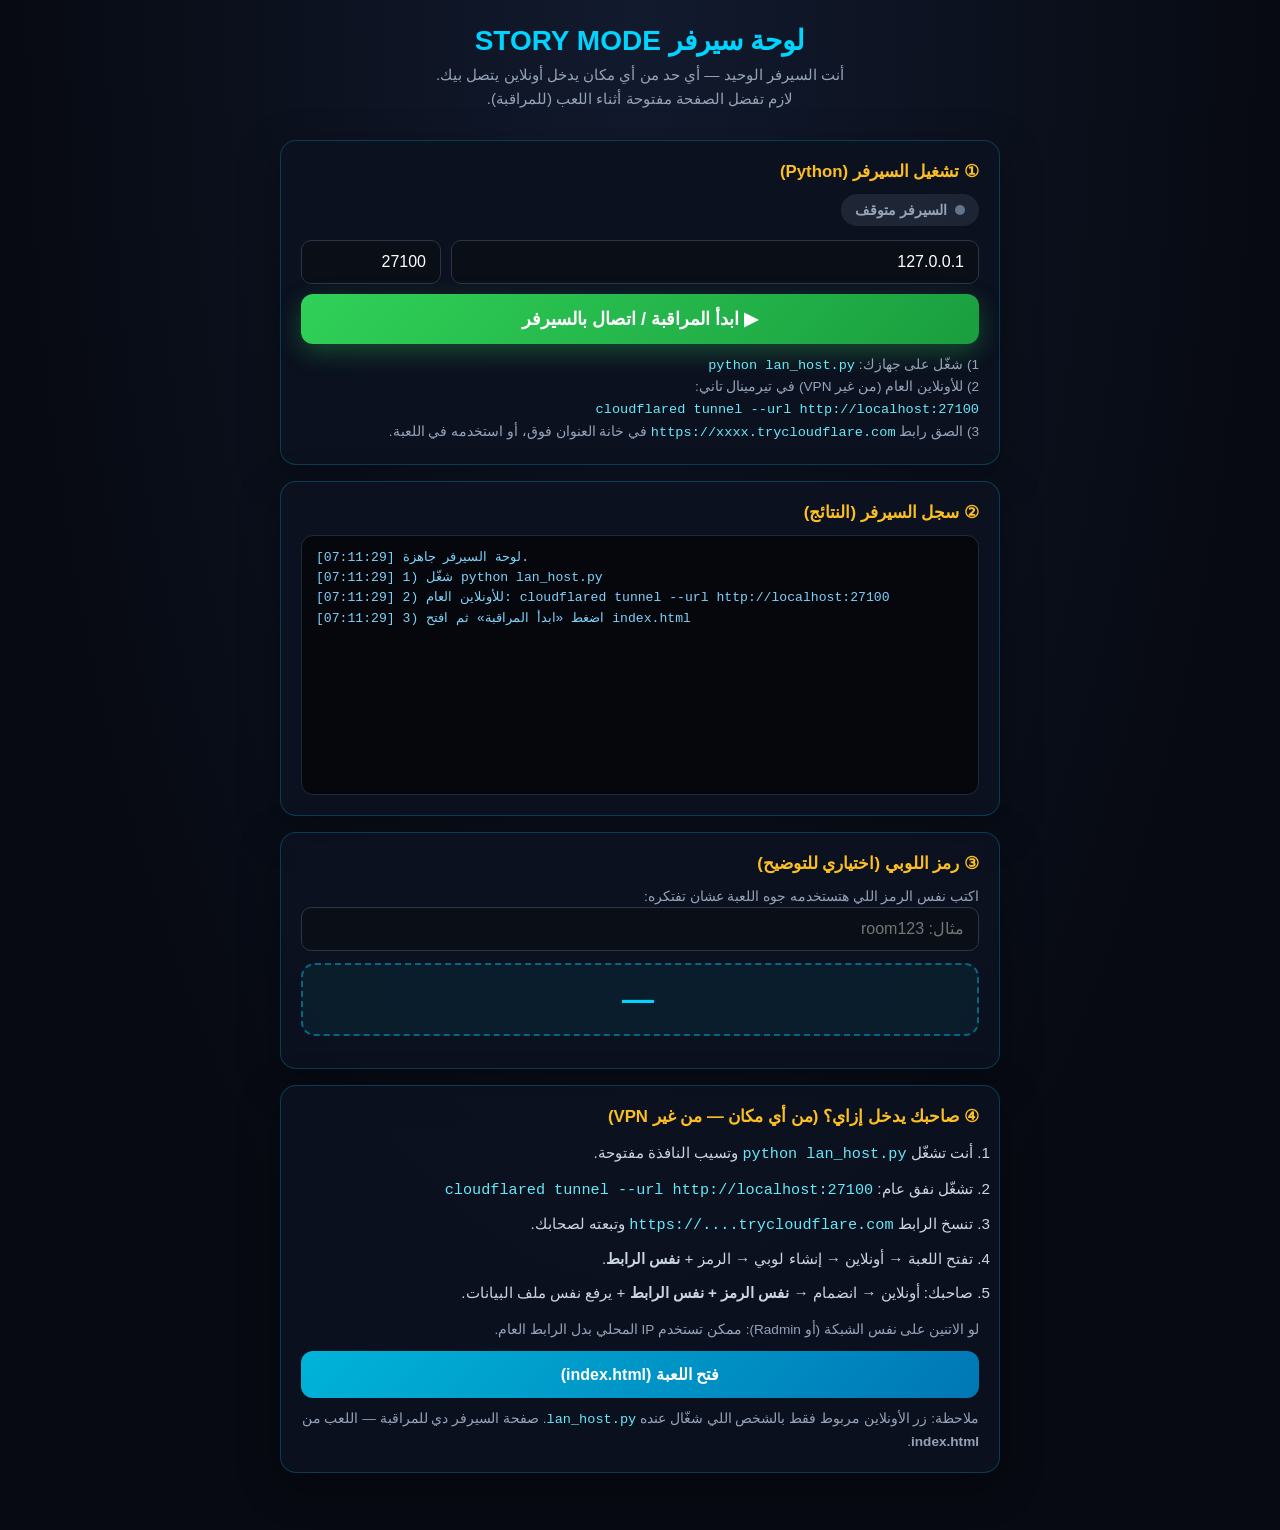
==== server.html @ b1395902 "Add files via upload" ====
<!DOCTYPE html>
<html lang="ar" dir="rtl">
<head>
  <meta charset="UTF-8" />
  <meta name="viewport" content="width=device-width, initial-scale=1.0" />
  <title>STORY MODE — لوحة السيرفر</title>
  <style>
    * { box-sizing: border-box; margin: 0; padding: 0; }
    body {
      font-family: Tahoma, Arial, sans-serif;
      background: radial-gradient(ellipse at top, #121a2e 0%, #070a12 70%);
      color: #e2e8f0;
      min-height: 100vh;
      padding: 24px 16px 48px;
    }
    .wrap { max-width: 720px; margin: 0 auto; }
    h1 {
      font-size: 1.75rem;
      color: #00d4ff;
      text-align: center;
      margin-bottom: 6px;
    }
    .sub {
      text-align: center;
      color: #94a3b8;
      margin-bottom: 28px;
      line-height: 1.6;
      font-size: 0.95rem;
    }
    .card {
      background: rgba(12, 18, 32, 0.92);
      border: 1px solid rgba(0, 212, 255, 0.22);
      border-radius: 16px;
      padding: 20px;
      margin-bottom: 16px;
      box-shadow: 0 12px 40px rgba(0,0,0,0.35);
    }
    .card h2 {
      font-size: 1.05rem;
      color: #fbbf24;
      margin-bottom: 12px;
    }
    .btn {
      display: inline-block;
      font-family: inherit;
      font-weight: 700;
      border: none;
      border-radius: 12px;
      padding: 14px 22px;
      cursor: pointer;
      font-size: 1rem;
      transition: transform .15s, box-shadow .15s;
    }
    .btn:active { transform: scale(0.98); }
    .btn-start {
      background: linear-gradient(135deg, #30d158, #1a9e3f);
      color: #fff;
      width: 100%;
      font-size: 1.15rem;
      box-shadow: 0 8px 24px rgba(48, 209, 88, 0.3);
    }
    .btn-start:hover { box-shadow: 0 10px 28px rgba(48, 209, 88, 0.45); }
    .btn-stop {
      background: linear-gradient(135deg, #ff2d55, #c9184a);
      color: #fff;
      width: 100%;
      margin-top: 10px;
    }
    .btn-ghost {
      background: transparent;
      border: 1px solid #2a3548;
      color: #94a3b8;
      width: 100%;
      margin-top: 10px;
    }
    .btn-link {
      background: linear-gradient(135deg, #00b4d8, #0077b6);
      color: #fff;
      width: 100%;
      text-align: center;
      text-decoration: none;
      margin-top: 10px;
    }
    .status-pill {
      display: inline-flex;
      align-items: center;
      gap: 8px;
      padding: 8px 14px;
      border-radius: 999px;
      font-weight: 700;
      font-size: 0.9rem;
      margin-bottom: 14px;
    }
    .status-pill .dot {
      width: 10px; height: 10px; border-radius: 50%;
      background: #64748b;
    }
    .status-off { background: rgba(100,116,139,0.2); color: #94a3b8; }
    .status-on { background: rgba(48,209,88,0.15); color: #30d158; }
    .status-on .dot { background: #30d158; box-shadow: 0 0 10px #30d158; }
    .status-err { background: rgba(255,45,85,0.15); color: #ff6b8a; }
    .status-err .dot { background: #ff2d55; }
    .row {
      display: flex; gap: 10px; flex-wrap: wrap; margin-bottom: 10px;
    }
    .row input {
      flex: 1;
      min-width: 140px;
      padding: 12px 14px;
      border-radius: 10px;
      border: 1px solid #2a3548;
      background: #0a0e17;
      color: #fff;
      font-family: inherit;
      font-size: 1rem;
    }
    .log {
      background: #05070c;
      border: 1px solid #1e293b;
      border-radius: 12px;
      padding: 12px 14px;
      height: 260px;
      overflow-y: auto;
      font-family: Consolas, 'Courier New', monospace;
      font-size: 0.82rem;
      line-height: 1.55;
      color: #a5f3fc;
      white-space: pre-wrap;
      direction: ltr;
      text-align: left;
    }
    .log .ok { color: #4ade80; }
    .log .warn { color: #fbbf24; }
    .log .err { color: #fb7185; }
    .log .info { color: #7dd3fc; }
    .big-code {
      text-align: center;
      font-size: 2rem;
      font-weight: 800;
      letter-spacing: 0.12em;
      color: #00d4ff;
      padding: 16px;
      border: 2px dashed rgba(0,212,255,0.4);
      border-radius: 14px;
      margin: 12px 0;
      background: rgba(0,212,255,0.06);
    }
    .steps {
      color: #cbd5e1;
      line-height: 1.85;
      font-size: 0.95rem;
      padding-right: 6px;
    }
    .steps li { margin-bottom: 6px; }
    .hint {
      color: #94a3b8;
      font-size: 0.85rem;
      margin-top: 10px;
      line-height: 1.6;
    }
    .ip-list {
      display: flex; flex-wrap: wrap; gap: 8px; margin-top: 8px;
    }
    .ip-chip {
      background: rgba(0,212,255,0.12);
      border: 1px solid rgba(0,212,255,0.35);
      color: #67e8f9;
      padding: 8px 12px;
      border-radius: 8px;
      font-weight: 700;
      font-family: Consolas, monospace;
      cursor: pointer;
    }
    .ip-chip:hover { background: rgba(0,212,255,0.22); }
    code { color: #67e8f9; }
  </style>
</head>
<body>
  <div class="wrap">
    <h1>لوحة سيرفر STORY MODE</h1>
    <p class="sub">
      أنت السيرفر الوحيد — أي حد من أي مكان يدخل أونلاين يتصل بيك.<br>
      لازم تفضل الصفحة مفتوحة أثناء اللعب (للمراقبة).
    </p>

    <div class="card">
      <h2>① تشغيل السيرفر (Python)</h2>
      <div id="status-pill" class="status-pill status-off">
        <span class="dot"></span>
        <span id="status-text">السيرفر متوقف</span>
      </div>

      <div class="row">
        <input id="lan-ip" type="text" placeholder="IP أو رابط cloudflared" value="127.0.0.1" />
        <input id="lan-port" type="text" placeholder="المنفذ" value="27100" style="max-width:110px" />
      </div>

      <button class="btn btn-start" id="btn-start" type="button">▶ ابدأ المراقبة / اتصال بالسيرفر</button>
      <button class="btn btn-stop" id="btn-stop" type="button" style="display:none">■ إيقاف المراقبة</button>

      <p class="hint">
        1) شغّل على جهازك: <code>python lan_host.py</code><br>
        2) للأونلاين العام (من غير VPN) في تيرمينال تاني:<br>
        <code>cloudflared tunnel --url http://localhost:27100</code><br>
        3) الصق رابط <code>https://xxxx.trycloudflare.com</code> في خانة العنوان فوق، أو استخدمه في اللعبة.
      </p>

      <div id="ips-box" style="display:none;margin-top:14px">
        <div style="color:#94a3b8;font-size:0.85rem;margin-bottom:6px">عناوين IP محلية (اضغط للنسخ — LAN / Radmin فقط):</div>
        <div class="ip-list" id="ip-list"></div>
      </div>
    </div>

    <div class="card">
      <h2>② سجل السيرفر (النتائج)</h2>
      <div class="log" id="log"></div>
    </div>

    <div class="card">
      <h2>③ رمز اللوبي (اختياري للتوضيح)</h2>
      <p class="hint" style="margin-top:0">اكتب نفس الرمز اللي هتستخدمه جوه اللعبة عشان تفتكره:</p>
      <div class="row">
        <input id="room-code" type="text" placeholder="مثال: room123" maxlength="20" />
      </div>
      <div class="big-code" id="code-display">—</div>
    </div>

    <div class="card">
      <h2>④ صاحبك يدخل إزاي؟ (من أي مكان — من غير VPN)</h2>
      <ol class="steps">
        <li>أنت تشغّل <code>python lan_host.py</code> وتسيب النافذة مفتوحة.</li>
        <li>تشغّل نفق عام: <code>cloudflared tunnel --url http://localhost:27100</code></li>
        <li>تنسخ الرابط <code>https://....trycloudflare.com</code> وتبعته لصحابك.</li>
        <li>تفتح اللعبة → أونلاين → إنشاء لوبي → الرمز + <strong>نفس الرابط</strong>.</li>
        <li>صاحبك: أونلاين → انضمام → <strong>نفس الرمز + نفس الرابط</strong> + يرفع نفس ملف البيانات.</li>
      </ol>
      <p class="hint" style="margin-top:12px">
        لو الاتنين على نفس الشبكة (أو Radmin): ممكن تستخدم IP المحلي بدل الرابط العام.
      </p>
      <a class="btn btn-link" href="index.html">فتح اللعبة (index.html)</a>
      <p class="hint">
        ملاحظة: زر الأونلاين مربوط فقط بالشخص اللي شغّال عنده <code>lan_host.py</code>.
        صفحة السيرفر دي للمراقبة — اللعب من <strong>index.html</strong>.
      </p>
    </div>
  </div>

  <script>
    (function () {
      var logEl = document.getElementById('log');
      var pill = document.getElementById('status-pill');
      var statusText = document.getElementById('status-text');
      var timer = null;
      var failCount = 0;

      function ts() {
        var d = new Date();
        return [d.getHours(), d.getMinutes(), d.getSeconds()].map(function (n) {
          return (n < 10 ? '0' : '') + n;
        }).join(':');
      }

      function log(msg, cls) {
        var line = document.createElement('div');
        line.className = cls || 'info';
        line.textContent = '[' + ts() + '] ' + msg;
        logEl.appendChild(line);
        logEl.scrollTop = logEl.scrollHeight;
      }

      function setStatus(kind, text) {
        pill.className = 'status-pill status-' + kind;
        statusText.textContent = text;
      }

      function normalizeHost(raw, port) {
        var s = (raw || '').trim();
        if (!s) return 'http://127.0.0.1:' + (port || '27100');
        if (/^https?:\/\//i.test(s)) return s.replace(/\/$/, '');
        if (s.indexOf(':') !== -1 && s.indexOf('/') === -1) return 'http://' + s;
        if (/^[a-z0-9.-]+\.[a-z]{2,}$/i.test(s) && !/^\d+\.\d+\.\d+\.\d+$/.test(s)) {
          return 'https://' + s.replace(/\/$/, '');
        }
        return 'http://' + s + ':' + (port || '27100');
      }

      function baseUrl() {
        var ip = document.getElementById('lan-ip').value;
        var port = (document.getElementById('lan-port').value || '27100').trim();
        return normalizeHost(ip, port);
      }

      function copyText(t) {
        if (navigator.clipboard && navigator.clipboard.writeText) {
          navigator.clipboard.writeText(t).then(function () {
            log('تم نسخ: ' + t, 'ok');
          }).catch(function () {});
        }
      }

      function renderIps(ips) {
        var box = document.getElementById('ips-box');
        var list = document.getElementById('ip-list');
        list.innerHTML = '';
        if (!ips || !ips.length) {
          box.style.display = 'none';
          return;
        }
        box.style.display = 'block';
        ips.forEach(function (ip) {
          var chip = document.createElement('span');
          chip.className = 'ip-chip';
          chip.textContent = ip;
          chip.title = 'اضغط للنسخ';
          chip.onclick = function () {
            document.getElementById('lan-ip').value = ip;
            copyText(ip);
          };
          list.appendChild(chip);
        });
      }

      function pollOnce() {
        var url = baseUrl() + '/status';
        fetch(url, { cache: 'no-cache' }).then(function (r) { return r.json(); }).then(function (j) {
          if (!j || !j.ok) throw new Error('bad');
          failCount = 0;
          setStatus('on', 'السيرفر شغال ✓ — سيب الصفحة مفتوحة');
          var rooms = (j.rooms || []).join(', ') || '(لا يوجد لوبيات بعد)';
          log('OK | port=' + (j.port || '?') + ' | rooms: ' + rooms, 'ok');
          if (j.ips) renderIps(j.ips);
          if (j.ips && j.ips.length && document.getElementById('lan-ip').value === '127.0.0.1') {
            log('للأونلاين العام استخدم رابط cloudflared — للـ LAN استخدم IP من القائمة', 'warn');
          }
        }).catch(function () {
          failCount++;
          setStatus('err', 'مفيش سيرفر على العنوان ده');
          if (failCount <= 3 || failCount % 5 === 0) {
            log('فشل الاتصال بـ ' + baseUrl() + ' — شغّل: python lan_host.py', 'err');
          }
          renderIps(null);
        });
      }

      function startWatch() {
        stopWatch();
        log('بدء مراقبة السيرفر على ' + baseUrl(), 'info');
        log('تأكد إن lan_host.py شغال. للأونلاين العام: cloudflared tunnel --url http://localhost:27100', 'warn');
        setStatus('off', 'جاري الفحص...');
        document.getElementById('btn-start').style.display = 'none';
        document.getElementById('btn-stop').style.display = 'block';
        pollOnce();
        timer = setInterval(pollOnce, 2000);
      }

      function stopWatch() {
        if (timer) clearInterval(timer);
        timer = null;
        document.getElementById('btn-start').style.display = 'block';
        document.getElementById('btn-stop').style.display = 'none';
        setStatus('off', 'السيرفر متوقف / المراقبة متوقفة');
        log('تم إيقاف المراقبة', 'warn');
      }

      document.getElementById('btn-start').onclick = startWatch;
      document.getElementById('btn-stop').onclick = stopWatch;

      var roomInput = document.getElementById('room-code');
      roomInput.addEventListener('input', function () {
        var v = (roomInput.value || '').trim().toLowerCase().replace(/\s+/g, '') || '—';
        document.getElementById('code-display').textContent = v;
      });

      log('لوحة السيرفر جاهزة.', 'info');
      log('1) شغّل python lan_host.py', 'info');
      log('2) للأونلاين العام: cloudflared tunnel --url http://localhost:27100', 'info');
      log('3) اضغط «ابدأ المراقبة» ثم افتح index.html', 'info');
    })();
  </script>
</body>
</html>
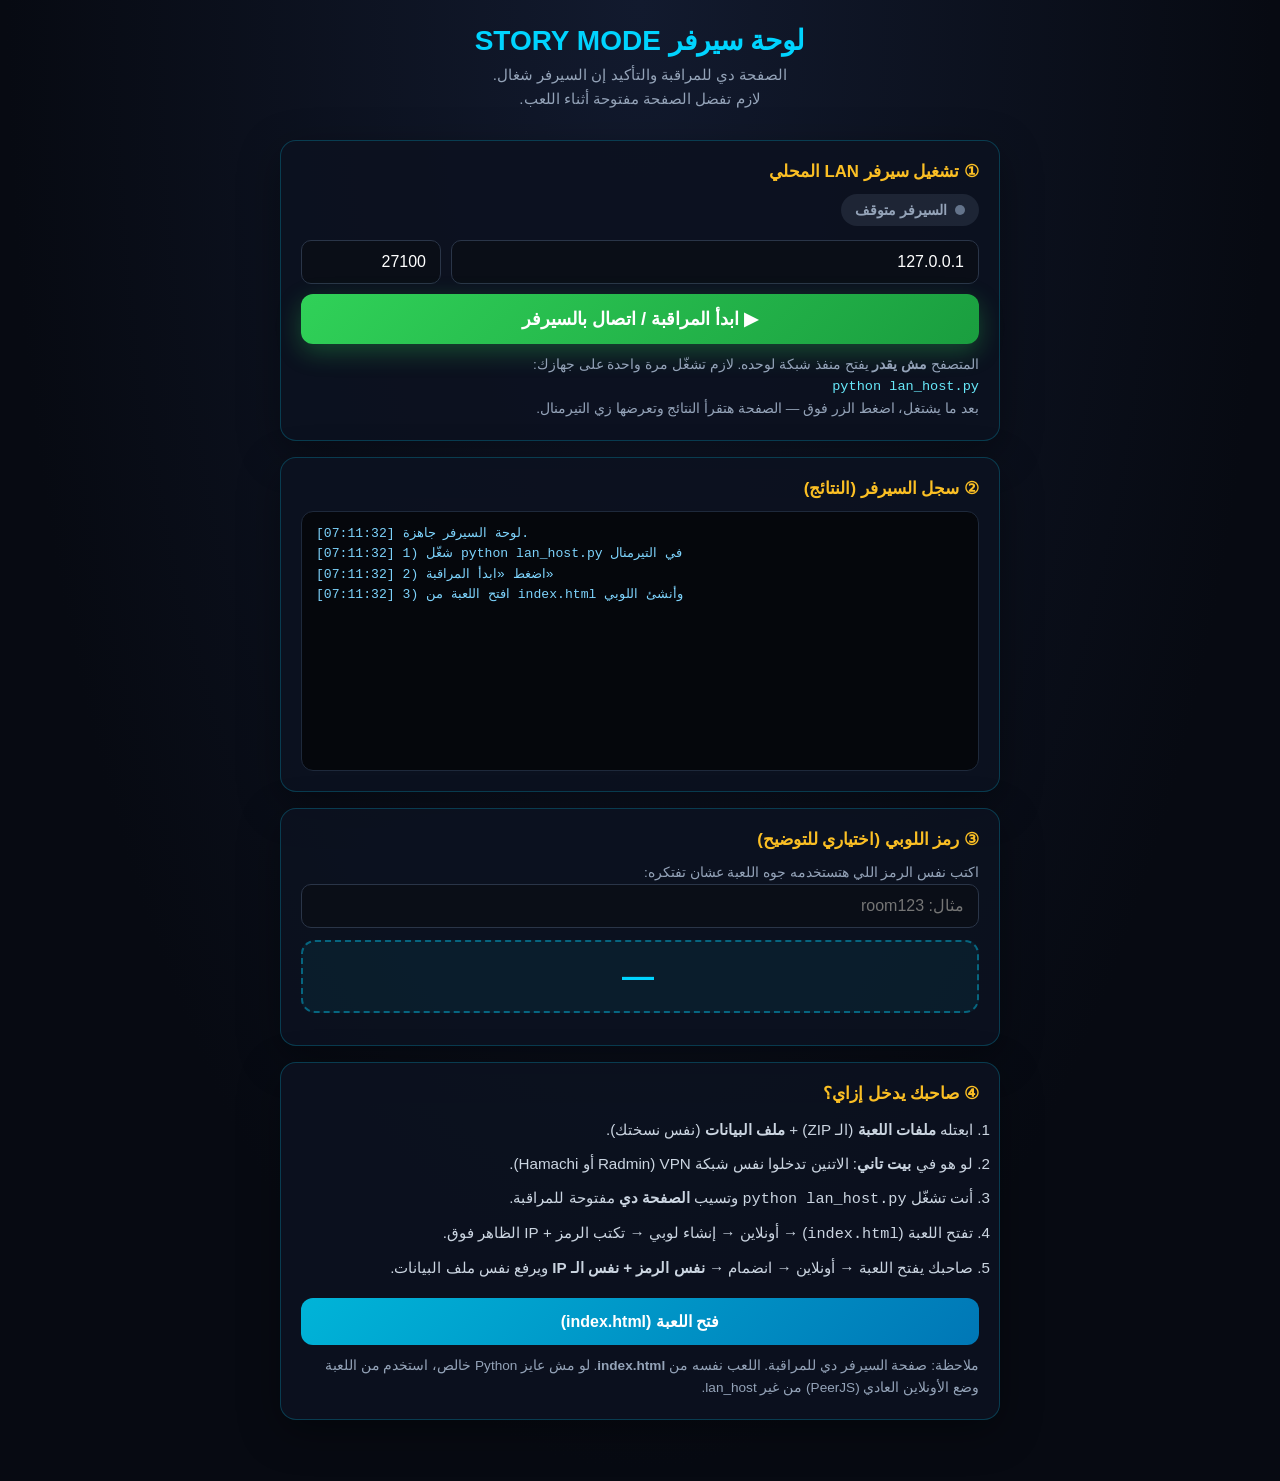
==== commit bf6db573: "Add files via upload" ====
--- a/server.html
+++ b/server.html
@@ -172,26 +172,25 @@
       cursor: pointer;
     }
     .ip-chip:hover { background: rgba(0,212,255,0.22); }
-    code { color: #67e8f9; }
   </style>
 </head>
 <body>
   <div class="wrap">
     <h1>لوحة سيرفر STORY MODE</h1>
     <p class="sub">
-      أنت السيرفر الوحيد — أي حد من أي مكان يدخل أونلاين يتصل بيك.<br>
-      لازم تفضل الصفحة مفتوحة أثناء اللعب (للمراقبة).
+      الصفحة دي للمراقبة والتأكيد إن السيرفر شغال.<br>
+      لازم تفضل الصفحة مفتوحة أثناء اللعب.
     </p>
 
     <div class="card">
-      <h2>① تشغيل السيرفر (Python)</h2>
+      <h2>① تشغيل سيرفر LAN المحلي</h2>
       <div id="status-pill" class="status-pill status-off">
         <span class="dot"></span>
         <span id="status-text">السيرفر متوقف</span>
       </div>
 
       <div class="row">
-        <input id="lan-ip" type="text" placeholder="IP أو رابط cloudflared" value="127.0.0.1" />
+        <input id="lan-ip" type="text" placeholder="IP الجهاز (مثال: 192.168.1.10)" value="127.0.0.1" />
         <input id="lan-port" type="text" placeholder="المنفذ" value="27100" style="max-width:110px" />
       </div>
 
@@ -199,14 +198,14 @@
       <button class="btn btn-stop" id="btn-stop" type="button" style="display:none">■ إيقاف المراقبة</button>
 
       <p class="hint">
-        1) شغّل على جهازك: <code>python lan_host.py</code><br>
-        2) للأونلاين العام (من غير VPN) في تيرمينال تاني:<br>
-        <code>cloudflared tunnel --url http://localhost:27100</code><br>
-        3) الصق رابط <code>https://xxxx.trycloudflare.com</code> في خانة العنوان فوق، أو استخدمه في اللعبة.
+        المتصفح <strong>مش يقدر</strong> يفتح منفذ شبكة لوحده. لازم تشغّل مرة واحدة على جهازك:
+        <br><code style="color:#67e8f9">python lan_host.py</code>
+        <br>
+        بعد ما يشتغل، اضغط الزر فوق — الصفحة هتقرأ النتائج وتعرضها زي التيرمنال.
       </p>
 
       <div id="ips-box" style="display:none;margin-top:14px">
-        <div style="color:#94a3b8;font-size:0.85rem;margin-bottom:6px">عناوين IP محلية (اضغط للنسخ — LAN / Radmin فقط):</div>
+        <div style="color:#94a3b8;font-size:0.85rem;margin-bottom:6px">عناوين IP (اضغط للنسخ — ابعتها لصحابك على نفس الشبكة / VPN):</div>
         <div class="ip-list" id="ip-list"></div>
       </div>
     </div>
@@ -226,21 +225,18 @@
     </div>
 
     <div class="card">
-      <h2>④ صاحبك يدخل إزاي؟ (من أي مكان — من غير VPN)</h2>
+      <h2>④ صاحبك يدخل إزاي؟</h2>
       <ol class="steps">
-        <li>أنت تشغّل <code>python lan_host.py</code> وتسيب النافذة مفتوحة.</li>
-        <li>تشغّل نفق عام: <code>cloudflared tunnel --url http://localhost:27100</code></li>
-        <li>تنسخ الرابط <code>https://....trycloudflare.com</code> وتبعته لصحابك.</li>
-        <li>تفتح اللعبة → أونلاين → إنشاء لوبي → الرمز + <strong>نفس الرابط</strong>.</li>
-        <li>صاحبك: أونلاين → انضمام → <strong>نفس الرمز + نفس الرابط</strong> + يرفع نفس ملف البيانات.</li>
+        <li>ابعتله <strong>ملفات اللعبة</strong> (الـ ZIP) + <strong>ملف البيانات</strong> (نفس نسختك).</li>
+        <li>لو هو في <strong>بيت تاني</strong>: الاتنين تدخلوا نفس شبكة VPN (Radmin أو Hamachi).</li>
+        <li>أنت تشغّل <code>python lan_host.py</code> وتسيب <strong>الصفحة دي</strong> مفتوحة للمراقبة.</li>
+        <li>تفتح اللعبة (<code>index.html</code>) → أونلاين → إنشاء لوبي → تكتب الرمز + IP الظاهر فوق.</li>
+        <li>صاحبك يفتح اللعبة → أونلاين → انضمام → <strong>نفس الرمز + نفس الـ IP</strong> ويرفع نفس ملف البيانات.</li>
       </ol>
-      <p class="hint" style="margin-top:12px">
-        لو الاتنين على نفس الشبكة (أو Radmin): ممكن تستخدم IP المحلي بدل الرابط العام.
-      </p>
       <a class="btn btn-link" href="index.html">فتح اللعبة (index.html)</a>
       <p class="hint">
-        ملاحظة: زر الأونلاين مربوط فقط بالشخص اللي شغّال عنده <code>lan_host.py</code>.
-        صفحة السيرفر دي للمراقبة — اللعب من <strong>index.html</strong>.
+        ملاحظة: صفحة السيرفر دي للمراقبة. اللعب نفسه من <strong>index.html</strong>.
+        لو مش عايز Python خالص، استخدم من اللعبة وضع الأونلاين العادي (PeerJS) من غير lan_host.
       </p>
     </div>
   </div>
@@ -273,21 +269,10 @@
         statusText.textContent = text;
       }
 
-      function normalizeHost(raw, port) {
-        var s = (raw || '').trim();
-        if (!s) return 'http://127.0.0.1:' + (port || '27100');
-        if (/^https?:\/\//i.test(s)) return s.replace(/\/$/, '');
-        if (s.indexOf(':') !== -1 && s.indexOf('/') === -1) return 'http://' + s;
-        if (/^[a-z0-9.-]+\.[a-z]{2,}$/i.test(s) && !/^\d+\.\d+\.\d+\.\d+$/.test(s)) {
-          return 'https://' + s.replace(/\/$/, '');
-        }
-        return 'http://' + s + ':' + (port || '27100');
-      }
-
       function baseUrl() {
-        var ip = document.getElementById('lan-ip').value;
+        var ip = (document.getElementById('lan-ip').value || '127.0.0.1').trim();
         var port = (document.getElementById('lan-port').value || '27100').trim();
-        return normalizeHost(ip, port);
+        return 'http://' + ip + ':' + port;
       }
 
       function copyText(t) {
@@ -329,8 +314,10 @@
           var rooms = (j.rooms || []).join(', ') || '(لا يوجد لوبيات بعد)';
           log('OK | port=' + (j.port || '?') + ' | rooms: ' + rooms, 'ok');
           if (j.ips) renderIps(j.ips);
+          // لو السيرفر على جهاز تاني، حدّث IP الظاهر من الرد إن أمكن
           if (j.ips && j.ips.length && document.getElementById('lan-ip').value === '127.0.0.1') {
-            log('للأونلاين العام استخدم رابط cloudflared — للـ LAN استخدم IP من القائمة', 'warn');
+            // Prefer non-localhost suggestion in log only
+            log('جرّب IP من القائمة فوق لو صاحبك على جهاز تاني', 'warn');
           }
         }).catch(function () {
           failCount++;
@@ -345,7 +332,7 @@
       function startWatch() {
         stopWatch();
         log('بدء مراقبة السيرفر على ' + baseUrl(), 'info');
-        log('تأكد إن lan_host.py شغال. للأونلاين العام: cloudflared tunnel --url http://localhost:27100', 'warn');
+        log('تأكد إن lan_host.py شغال على جهاز القائد', 'warn');
         setStatus('off', 'جاري الفحص...');
         document.getElementById('btn-start').style.display = 'none';
         document.getElementById('btn-stop').style.display = 'block';
@@ -372,9 +359,9 @@
       });
 
       log('لوحة السيرفر جاهزة.', 'info');
-      log('1) شغّل python lan_host.py', 'info');
-      log('2) للأونلاين العام: cloudflared tunnel --url http://localhost:27100', 'info');
-      log('3) اضغط «ابدأ المراقبة» ثم افتح index.html', 'info');
+      log('1) شغّل python lan_host.py في التيرمنال', 'info');
+      log('2) اضغط «ابدأ المراقبة»', 'info');
+      log('3) افتح اللعبة من index.html وأنشئ اللوبي', 'info');
     })();
   </script>
 </body>
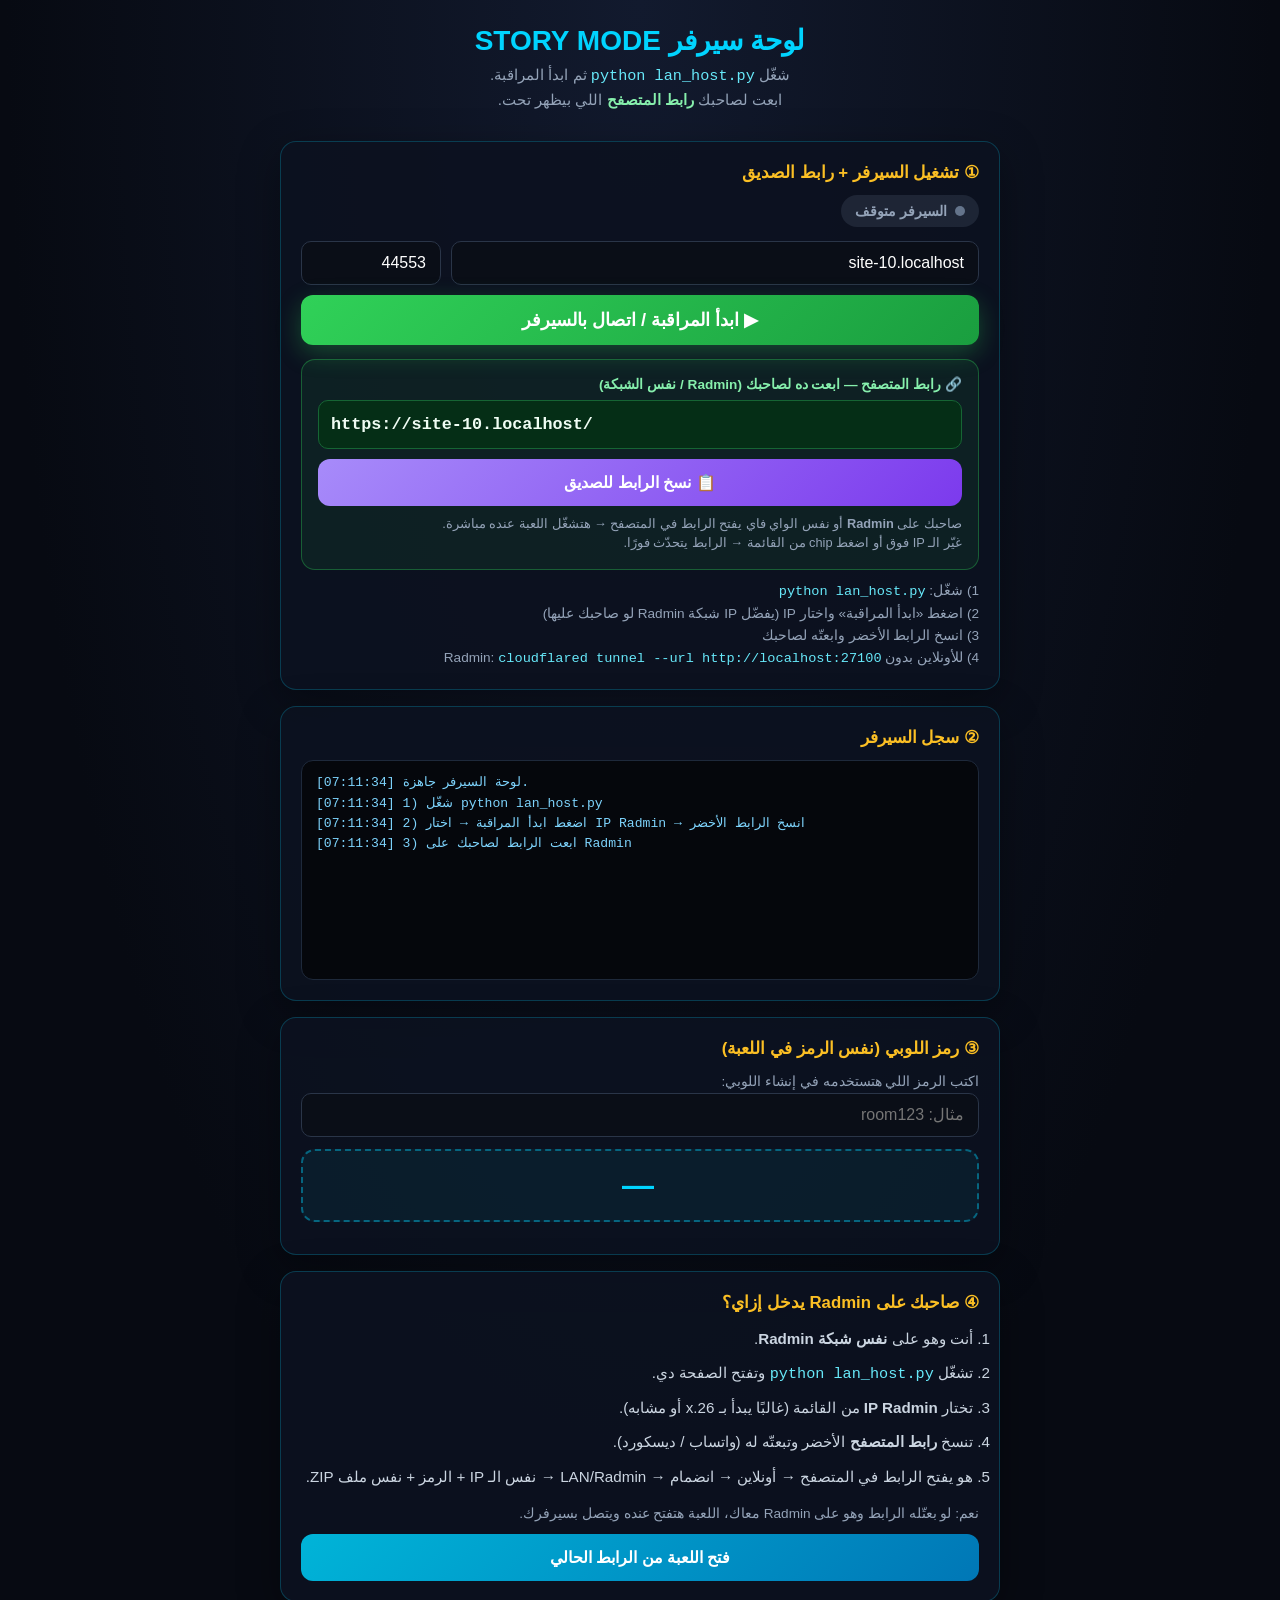
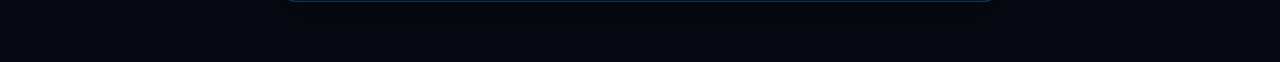
==== commit 3aad9f6f: "Add files via upload" ====
--- a/server.html
+++ b/server.html
@@ -59,7 +59,6 @@
       font-size: 1.15rem;
       box-shadow: 0 8px 24px rgba(48, 209, 88, 0.3);
     }
-    .btn-start:hover { box-shadow: 0 10px 28px rgba(48, 209, 88, 0.45); }
     .btn-stop {
       background: linear-gradient(135deg, #ff2d55, #c9184a);
       color: #fff;
@@ -79,6 +78,12 @@
       width: 100%;
       text-align: center;
       text-decoration: none;
+      margin-top: 10px;
+    }
+    .btn-copy {
+      background: linear-gradient(135deg, #a78bfa, #7c3aed);
+      color: #fff;
+      width: 100%;
       margin-top: 10px;
     }
     .status-pill {
@@ -119,7 +124,7 @@
       border: 1px solid #1e293b;
       border-radius: 12px;
       padding: 12px 14px;
-      height: 260px;
+      height: 220px;
       overflow-y: auto;
       font-family: Consolas, 'Courier New', monospace;
       font-size: 0.82rem;
@@ -145,6 +150,40 @@
       margin: 12px 0;
       background: rgba(0,212,255,0.06);
     }
+    .share-box {
+      margin-top: 14px;
+      padding: 16px;
+      border-radius: 14px;
+      background: rgba(48, 209, 88, 0.08);
+      border: 1px solid rgba(48, 209, 88, 0.35);
+    }
+    .share-label {
+      color: #86efac;
+      font-size: 0.85rem;
+      font-weight: 700;
+      margin-bottom: 8px;
+    }
+    .share-url {
+      direction: ltr;
+      text-align: left;
+      font-family: Consolas, 'Courier New', monospace;
+      font-size: 1.05rem;
+      font-weight: 800;
+      color: #f0fdf4;
+      background: #052e16;
+      border: 1px solid #166534;
+      border-radius: 10px;
+      padding: 14px 12px;
+      word-break: break-all;
+      user-select: all;
+      cursor: pointer;
+    }
+    .share-hint {
+      color: #94a3b8;
+      font-size: 0.8rem;
+      margin-top: 8px;
+      line-height: 1.55;
+    }
     .steps {
       color: #cbd5e1;
       line-height: 1.85;
@@ -172,52 +211,72 @@
       cursor: pointer;
     }
     .ip-chip:hover { background: rgba(0,212,255,0.22); }
+    .ip-chip.active {
+      background: rgba(48, 209, 88, 0.25);
+      border-color: #30d158;
+      color: #86efac;
+    }
+    .ip-chip.radmin {
+      border-color: #fbbf24;
+      color: #fcd34d;
+    }
+    code { color: #67e8f9; }
   </style>
 </head>
 <body>
   <div class="wrap">
     <h1>لوحة سيرفر STORY MODE</h1>
     <p class="sub">
-      الصفحة دي للمراقبة والتأكيد إن السيرفر شغال.<br>
-      لازم تفضل الصفحة مفتوحة أثناء اللعب.
+      شغّل <code>python lan_host.py</code> ثم ابدأ المراقبة.<br>
+      ابعت لصاحبك <strong style="color:#86efac">رابط المتصفح</strong> اللي بيظهر تحت.
     </p>
 
     <div class="card">
-      <h2>① تشغيل سيرفر LAN المحلي</h2>
+      <h2>① تشغيل السيرفر + رابط الصديق</h2>
       <div id="status-pill" class="status-pill status-off">
         <span class="dot"></span>
         <span id="status-text">السيرفر متوقف</span>
       </div>
 
       <div class="row">
-        <input id="lan-ip" type="text" placeholder="IP الجهاز (مثال: 192.168.1.10)" value="127.0.0.1" />
+        <input id="lan-ip" type="text" placeholder="IP (LAN أو Radmin)" value="127.0.0.1" />
         <input id="lan-port" type="text" placeholder="المنفذ" value="27100" style="max-width:110px" />
       </div>
 
       <button class="btn btn-start" id="btn-start" type="button">▶ ابدأ المراقبة / اتصال بالسيرفر</button>
       <button class="btn btn-stop" id="btn-stop" type="button" style="display:none">■ إيقاف المراقبة</button>
 
+      <div class="share-box" id="share-box">
+        <div class="share-label">🔗 رابط المتصفح — ابعت ده لصاحبك (Radmin / نفس الشبكة)</div>
+        <div class="share-url" id="share-url" title="اضغط للنسخ">http://127.0.0.1:27100/</div>
+        <button class="btn btn-copy" id="btn-copy-link" type="button">📋 نسخ الرابط للصديق</button>
+        <p class="share-hint">
+          صاحبك على <strong>Radmin</strong> أو نفس الواي فاي يفتح الرابط في المتصفح → هتشغّل اللعبة عنده مباشرة.<br>
+          غيّر الـ IP فوق أو اضغط chip من القائمة → الرابط يتحدّث فورًا.
+        </p>
+      </div>
+
       <p class="hint">
-        المتصفح <strong>مش يقدر</strong> يفتح منفذ شبكة لوحده. لازم تشغّل مرة واحدة على جهازك:
-        <br><code style="color:#67e8f9">python lan_host.py</code>
-        <br>
-        بعد ما يشتغل، اضغط الزر فوق — الصفحة هتقرأ النتائج وتعرضها زي التيرمنال.
+        1) شغّل: <code>python lan_host.py</code><br>
+        2) اضغط «ابدأ المراقبة» واختار IP (يفضّل IP شبكة Radmin لو صاحبك عليها)<br>
+        3) انسخ الرابط الأخضر وابعتّه لصاحبك<br>
+        4) للأونلاين بدون Radmin: <code>cloudflared tunnel --url http://localhost:27100</code>
       </p>
 
       <div id="ips-box" style="display:none;margin-top:14px">
-        <div style="color:#94a3b8;font-size:0.85rem;margin-bottom:6px">عناوين IP (اضغط للنسخ — ابعتها لصحابك على نفس الشبكة / VPN):</div>
+        <div style="color:#94a3b8;font-size:0.85rem;margin-bottom:6px">اختر IP (اضغط → يتحدد الرابط). أصفر غالبًا = Radmin:</div>
         <div class="ip-list" id="ip-list"></div>
       </div>
     </div>
 
     <div class="card">
-      <h2>② سجل السيرفر (النتائج)</h2>
+      <h2>② سجل السيرفر</h2>
       <div class="log" id="log"></div>
     </div>
 
     <div class="card">
-      <h2>③ رمز اللوبي (اختياري للتوضيح)</h2>
-      <p class="hint" style="margin-top:0">اكتب نفس الرمز اللي هتستخدمه جوه اللعبة عشان تفتكره:</p>
+      <h2>③ رمز اللوبي (نفس الرمز في اللعبة)</h2>
+      <p class="hint" style="margin-top:0">اكتب الرمز اللي هتستخدمه في إنشاء اللوبي:</p>
       <div class="row">
         <input id="room-code" type="text" placeholder="مثال: room123" maxlength="20" />
       </div>
@@ -225,19 +284,18 @@
     </div>
 
     <div class="card">
-      <h2>④ صاحبك يدخل إزاي؟</h2>
+      <h2>④ صاحبك على Radmin يدخل إزاي؟</h2>
       <ol class="steps">
-        <li>ابعتله <strong>ملفات اللعبة</strong> (الـ ZIP) + <strong>ملف البيانات</strong> (نفس نسختك).</li>
-        <li>لو هو في <strong>بيت تاني</strong>: الاتنين تدخلوا نفس شبكة VPN (Radmin أو Hamachi).</li>
-        <li>أنت تشغّل <code>python lan_host.py</code> وتسيب <strong>الصفحة دي</strong> مفتوحة للمراقبة.</li>
-        <li>تفتح اللعبة (<code>index.html</code>) → أونلاين → إنشاء لوبي → تكتب الرمز + IP الظاهر فوق.</li>
-        <li>صاحبك يفتح اللعبة → أونلاين → انضمام → <strong>نفس الرمز + نفس الـ IP</strong> ويرفع نفس ملف البيانات.</li>
+        <li>أنت وهو على <strong>نفس شبكة Radmin</strong>.</li>
+        <li>تشغّل <code>python lan_host.py</code> وتفتح الصفحة دي.</li>
+        <li>تختار <strong>IP Radmin</strong> من القائمة (غالبًا يبدأ بـ 26.x أو مشابه).</li>
+        <li>تنسخ <strong>رابط المتصفح</strong> الأخضر وتبعتّه له (واتساب / ديسكورد).</li>
+        <li>هو يفتح الرابط في المتصفح → أونلاين → انضمام → LAN/Radmin → نفس الـ IP + الرمز + نفس ملف ZIP.</li>
       </ol>
-      <a class="btn btn-link" href="index.html">فتح اللعبة (index.html)</a>
-      <p class="hint">
-        ملاحظة: صفحة السيرفر دي للمراقبة. اللعب نفسه من <strong>index.html</strong>.
-        لو مش عايز Python خالص، استخدم من اللعبة وضع الأونلاين العادي (PeerJS) من غير lan_host.
+      <p class="hint" style="margin-top:12px">
+        نعم: لو بعتّله الرابط وهو على Radmin معاك، اللعبة هتفتح عنده ويتصل بسيرفرك.
       </p>
+      <a class="btn btn-link" id="open-game" href="http://127.0.0.1:27100/">فتح اللعبة من الرابط الحالي</a>
     </div>
   </div>
 
@@ -248,6 +306,7 @@
       var statusText = document.getElementById('status-text');
       var timer = null;
       var failCount = 0;
+      var selectedIp = '127.0.0.1';
 
       function ts() {
         var d = new Date();
@@ -269,18 +328,84 @@
         statusText.textContent = text;
       }
 
+      function portVal() {
+        return (document.getElementById('lan-port').value || '27100').trim() || '27100';
+      }
+
+      function normalizeHost(raw, port) {
+        var s = (raw || '').trim();
+        if (!s) return 'http://127.0.0.1:' + (port || '27100');
+        if (/^https?:\/\//i.test(s)) return s.replace(/\/$/, '');
+        if (s.indexOf(':') !== -1 && s.indexOf('/') === -1) return 'http://' + s;
+        if (/^[a-z0-9.-]+\.[a-z]{2,}$/i.test(s) && !/^\d+\.\d+\.\d+\.\d+$/.test(s)) {
+          return 'https://' + s.replace(/\/$/, '');
+        }
+        return 'http://' + s + ':' + (port || '27100');
+      }
+
       function baseUrl() {
-        var ip = (document.getElementById('lan-ip').value || '127.0.0.1').trim();
-        var port = (document.getElementById('lan-port').value || '27100').trim();
-        return 'http://' + ip + ':' + port;
-      }
-
-      function copyText(t) {
+        var ip = document.getElementById('lan-ip').value;
+        return normalizeHost(ip, portVal());
+      }
+
+      function shareLink() {
+        var ip = (document.getElementById('lan-ip').value || '').trim() || '127.0.0.1';
+        // cloudflare full URL already
+        if (/^https?:\/\//i.test(ip)) return ip.replace(/\/$/, '') + '/';
+        if (/^[a-z0-9.-]+\.[a-z]{2,}$/i.test(ip) && !/^\d+\.\d+\.\d+\.\d+$/.test(ip)) {
+          return 'https://' + ip.replace(/\/$/, '') + '/';
+        }
+        // host:port
+        if (ip.indexOf(':') !== -1 && ip.indexOf('/') === -1) return 'http://' + ip + '/';
+        return 'http://' + ip + ':' + portVal() + '/';
+      }
+
+      function updateShareUi() {
+        var url = shareLink();
+        var el = document.getElementById('share-url');
+        el.textContent = url;
+        var open = document.getElementById('open-game');
+        if (open) open.href = url;
+        // highlight active chip
+        var chips = document.querySelectorAll('.ip-chip');
+        var cur = (document.getElementById('lan-ip').value || '').trim();
+        chips.forEach(function (c) {
+          c.classList.toggle('active', c.getAttribute('data-ip') === cur);
+        });
+      }
+
+      function copyText(t, silent) {
+        function ok() {
+          if (!silent) log('تم نسخ: ' + t, 'ok');
+        }
         if (navigator.clipboard && navigator.clipboard.writeText) {
-          navigator.clipboard.writeText(t).then(function () {
-            log('تم نسخ: ' + t, 'ok');
-          }).catch(function () {});
-        }
+          navigator.clipboard.writeText(t).then(ok).catch(function () {
+            try {
+              var ta = document.createElement('textarea');
+              ta.value = t;
+              document.body.appendChild(ta);
+              ta.select();
+              document.execCommand('copy');
+              document.body.removeChild(ta);
+              ok();
+            } catch (e) {}
+          });
+        } else {
+          try {
+            var ta2 = document.createElement('textarea');
+            ta2.value = t;
+            document.body.appendChild(ta2);
+            ta2.select();
+            document.execCommand('copy');
+            document.body.removeChild(ta2);
+            ok();
+          } catch (e) {}
+        }
+      }
+
+      function looksRadmin(ip) {
+        // Common Radmin VPN ranges (26.x is classic Hamachi-like / Radmin often uses 26)
+        return /^(26\.|25\.|100\.)/.test(ip);
       }
 
       function renderIps(ips) {
@@ -292,17 +417,25 @@
           return;
         }
         box.style.display = 'block';
-        ips.forEach(function (ip) {
+        // Always include 127.0.0.1 for local test
+        var all = ips.slice();
+        if (all.indexOf('127.0.0.1') === -1) all.unshift('127.0.0.1');
+        all.forEach(function (ip) {
           var chip = document.createElement('span');
-          chip.className = 'ip-chip';
-          chip.textContent = ip;
-          chip.title = 'اضغط للنسخ';
+          chip.className = 'ip-chip' + (looksRadmin(ip) ? ' radmin' : '');
+          chip.setAttribute('data-ip', ip);
+          chip.textContent = looksRadmin(ip) ? (ip + ' (Radmin?)') : ip;
+          chip.title = 'اختيار هذا الـ IP للرابط';
           chip.onclick = function () {
             document.getElementById('lan-ip').value = ip;
-            copyText(ip);
+            selectedIp = ip;
+            updateShareUi();
+            copyText(shareLink());
+            log('تم اختيار IP: ' + ip + ' → الرابط: ' + shareLink(), 'ok');
           };
           list.appendChild(chip);
         });
+        updateShareUi();
       }
 
       function pollOnce() {
@@ -310,47 +443,52 @@
         fetch(url, { cache: 'no-cache' }).then(function (r) { return r.json(); }).then(function (j) {
           if (!j || !j.ok) throw new Error('bad');
           failCount = 0;
-          setStatus('on', 'السيرفر شغال ✓ — سيب الصفحة مفتوحة');
+          setStatus('on', 'السيرفر شغال ✓ — ابعت الرابط الأخضر لصاحبك');
           var rooms = (j.rooms || []).join(', ') || '(لا يوجد لوبيات بعد)';
           log('OK | port=' + (j.port || '?') + ' | rooms: ' + rooms, 'ok');
           if (j.ips) renderIps(j.ips);
-          // لو السيرفر على جهاز تاني، حدّث IP الظاهر من الرد إن أمكن
-          if (j.ips && j.ips.length && document.getElementById('lan-ip').value === '127.0.0.1') {
-            // Prefer non-localhost suggestion in log only
-            log('جرّب IP من القائمة فوق لو صاحبك على جهاز تاني', 'warn');
-          }
+          updateShareUi();
         }).catch(function () {
           failCount++;
           setStatus('err', 'مفيش سيرفر على العنوان ده');
           if (failCount <= 3 || failCount % 5 === 0) {
             log('فشل الاتصال بـ ' + baseUrl() + ' — شغّل: python lan_host.py', 'err');
           }
-          renderIps(null);
         });
       }
 
       function startWatch() {
-        stopWatch();
+        stopWatch(true);
         log('بدء مراقبة السيرفر على ' + baseUrl(), 'info');
-        log('تأكد إن lan_host.py شغال على جهاز القائد', 'warn');
         setStatus('off', 'جاري الفحص...');
         document.getElementById('btn-start').style.display = 'none';
         document.getElementById('btn-stop').style.display = 'block';
+        updateShareUi();
         pollOnce();
         timer = setInterval(pollOnce, 2000);
       }
 
-      function stopWatch() {
+      function stopWatch(quiet) {
         if (timer) clearInterval(timer);
         timer = null;
         document.getElementById('btn-start').style.display = 'block';
         document.getElementById('btn-stop').style.display = 'none';
-        setStatus('off', 'السيرفر متوقف / المراقبة متوقفة');
-        log('تم إيقاف المراقبة', 'warn');
+        setStatus('off', 'المراقبة متوقفة');
+        if (!quiet) log('تم إيقاف المراقبة', 'warn');
       }
 
       document.getElementById('btn-start').onclick = startWatch;
-      document.getElementById('btn-stop').onclick = stopWatch;
+      document.getElementById('btn-stop').onclick = function () { stopWatch(false); };
+
+      document.getElementById('lan-ip').addEventListener('input', updateShareUi);
+      document.getElementById('lan-port').addEventListener('input', updateShareUi);
+
+      document.getElementById('share-url').onclick = function () {
+        copyText(shareLink());
+      };
+      document.getElementById('btn-copy-link').onclick = function () {
+        copyText(shareLink());
+      };
 
       var roomInput = document.getElementById('room-code');
       roomInput.addEventListener('input', function () {
@@ -358,10 +496,26 @@
         document.getElementById('code-display').textContent = v;
       });
 
+      // If opened from lan_host, prefill host
+      try {
+        if (location.protocol.indexOf('http') === 0 && location.hostname) {
+          document.getElementById('lan-ip').value = location.hostname;
+          if (location.port) document.getElementById('lan-port').value = location.port;
+        }
+      } catch (e) {}
+
+      updateShareUi();
       log('لوحة السيرفر جاهزة.', 'info');
-      log('1) شغّل python lan_host.py في التيرمنال', 'info');
-      log('2) اضغط «ابدأ المراقبة»', 'info');
-      log('3) افتح اللعبة من index.html وأنشئ اللوبي', 'info');
+      log('1) شغّل python lan_host.py', 'info');
+      log('2) اضغط ابدأ المراقبة → اختار IP Radmin → انسخ الرابط الأخضر', 'info');
+      log('3) ابعت الرابط لصاحبك على Radmin', 'info');
+
+      // Auto-start watch if served from host
+      try {
+        if (location.port === '27100' || location.port === String(27100)) {
+          setTimeout(startWatch, 400);
+        }
+      } catch (e) {}
     })();
   </script>
 </body>
